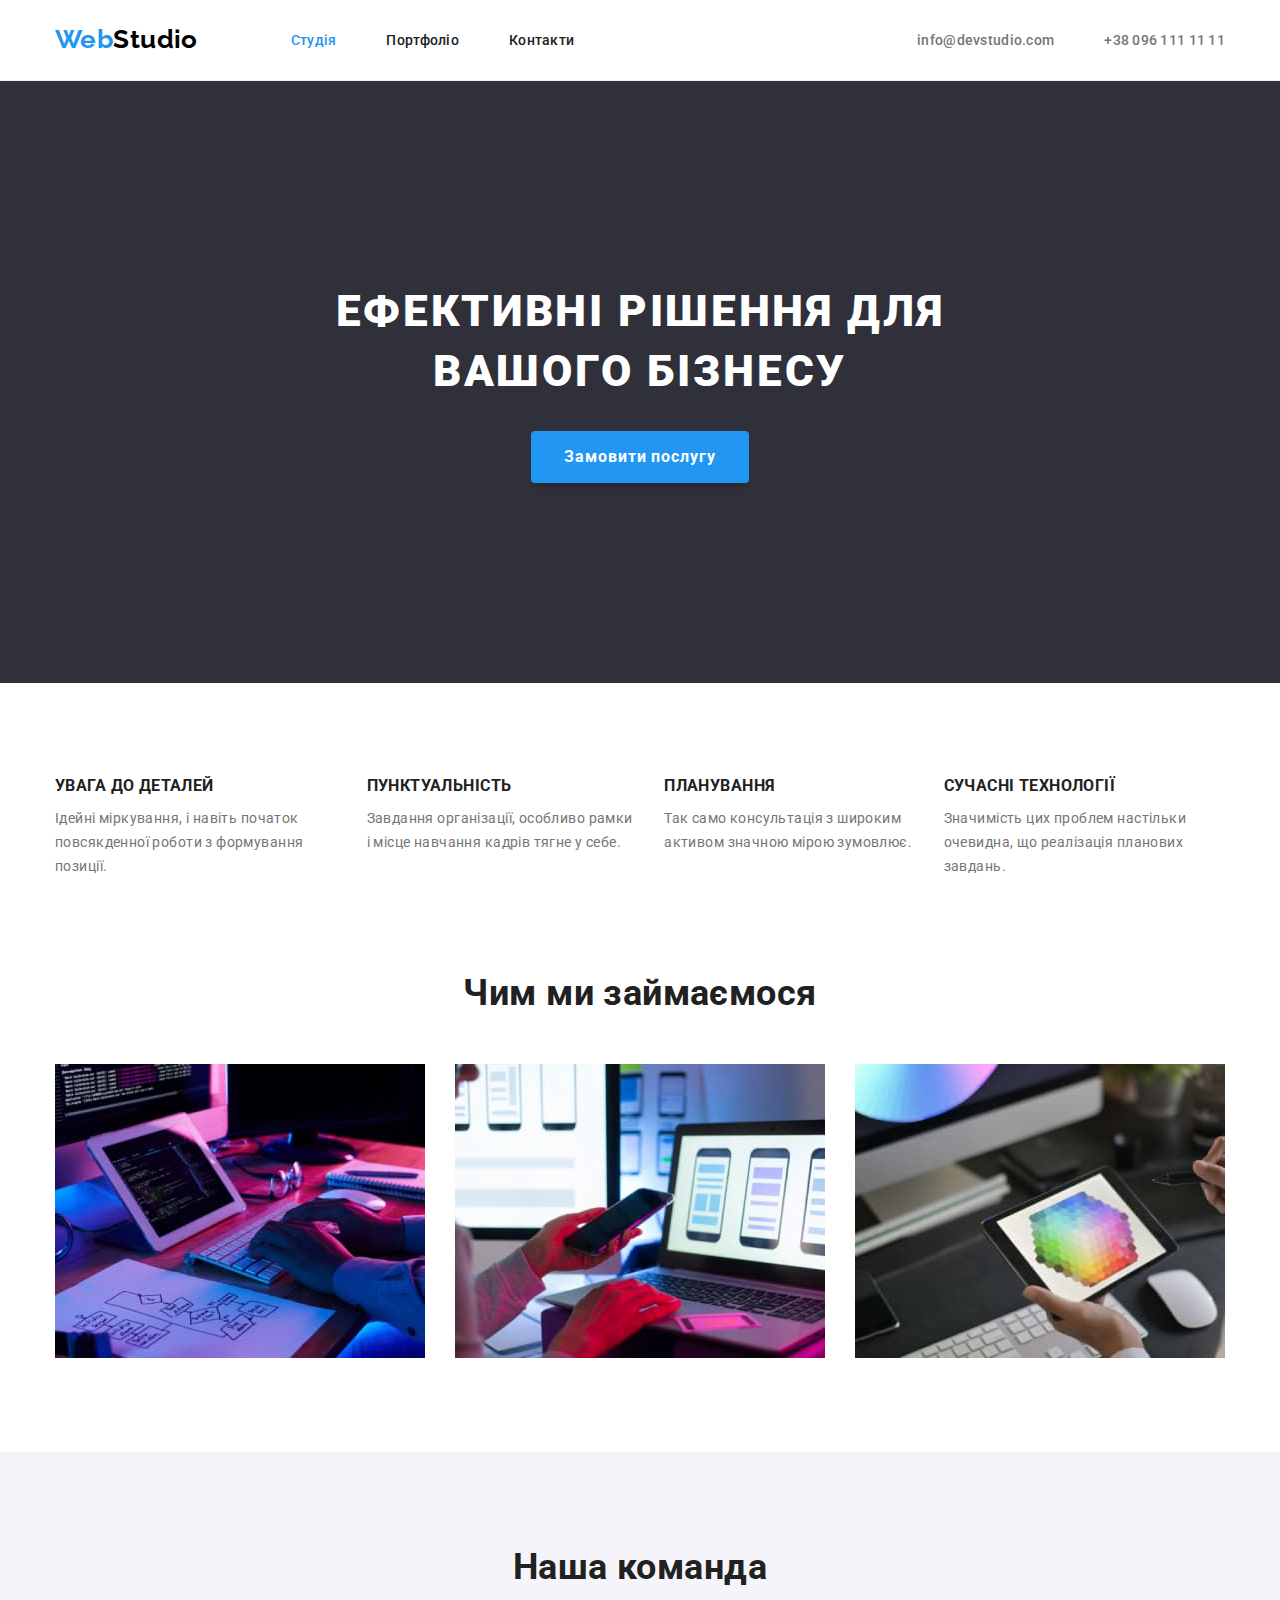
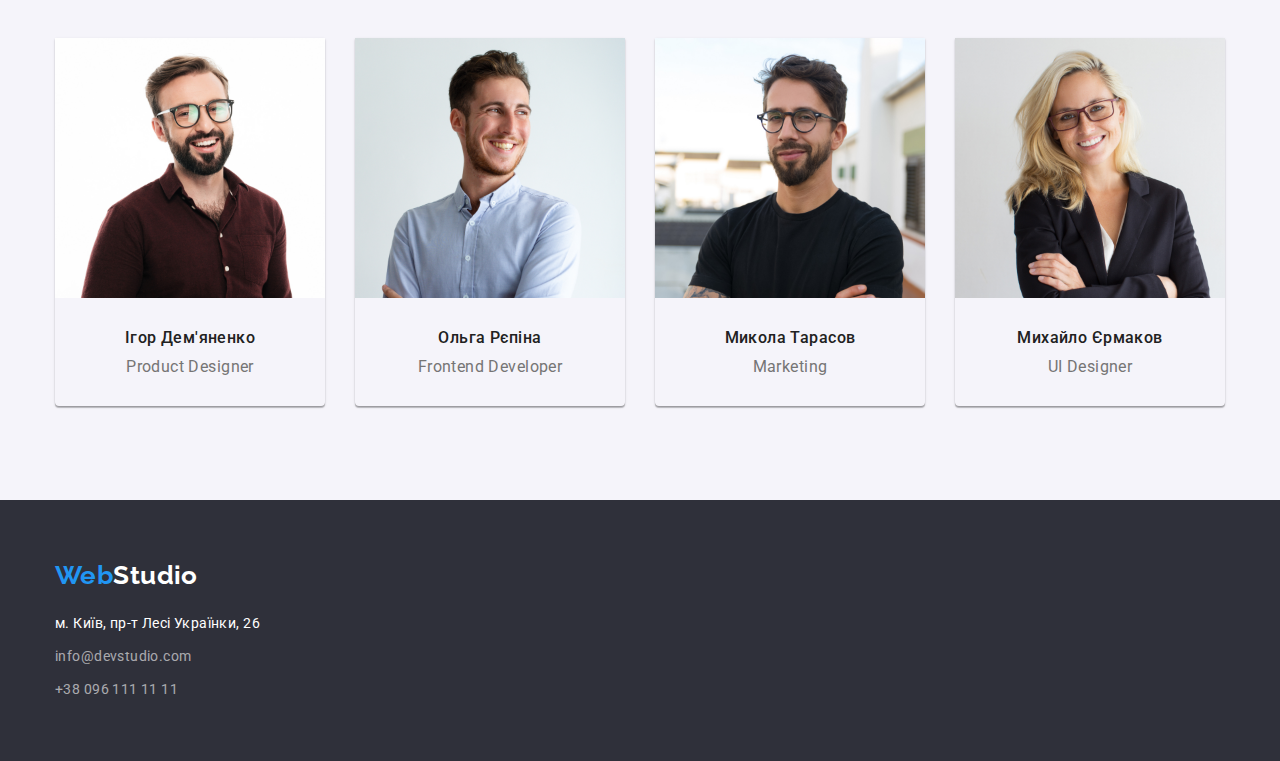
==== index.html @ 9a643a7b "Initial commit" ====
<!DOCTYPE html>
<html lang="uk">
<head>
    <meta charset="UTF-8">
    <meta http-equiv="X-UA-Compatible" content="IE=edge">
    <meta name="viewport" content="width=device-width, initial-scale=1.0">
    <title>Студія</title>
    <link rel="preconnect" href="https://fonts.googleapis.com">
    <link rel="preconnect" href="https://fonts.gstatic.com" crossorigin>
    <link href="https://fonts.googleapis.com/css2?family=Montserrat:wght@400;700&family=Raleway:wght@700&family=Roboto:wght@400;500;700;900&display=swap" rel="stylesheet">
    <link rel="stylesheet" href="https://cdnjs.cloudflare.com/ajax/libs/modern-normalize/1.1.0/modern-normalize.min.css">
    <link rel="stylesheet" href="./css/styles.css">
</head>
<body>

    <header class="header">
        <div class="container header-container">
        <a class="logo link" href="./index.html"><span class="web">Web</span>Studio</a>
        <nav class="navigation">
        <ul class="header-nav">
            <li><a class="header-nav-link link current" href="./index.html">Студія</a></li>
            <li><a class="header-nav-link link" href="./portfolio.html">Портфоліо</a></li>
            <li><a class="header-nav-link link" href="#">Контакти</a></li>
        </ul>
       </nav>
       <ul class="header-contacts">
        <li class="header-list"><a class="header-contact link" href="mailto:info@devstudio.com">info@devstudio.com</a></li>
        <li class="header-list"><a class="header-contact link" href="tel:+380961111111">+38 096 111 11 11</a></li>
       </ul>
    </div>
    </header>

    <main>
        
        <section class="section hero">
            <div class="container">
            <h1 class="hero-title">Ефективні рішення для вашого бізнесу</h1>
            <button class="hero-btn" type="button">Замовити послугу</button>
            </div>
        </section>

        <section class="section">
            <div class="container">
            <h2 class="hide">Особливості</h2>
            <ul class="features-lists">
                <li class="features-list">
                    <h3 class="features-title">УВАГА ДО ДЕТАЛЕЙ</h3>
                        <p class="features-subtitle">Ідейні міркування, і навіть початок повсякденної роботи з формування позиції.</p>
                </li>
                <li class="features-list">
                    <h3 class="features-title">ПУНКТУАЛЬНІСТЬ</h3>
                        <p class="features-subtitle">Завдання організації, особливо рамки і місце навчання кадрів тягне у себе.</p>
                </li>
                <li class="features-list">
                    <h3 class="features-title">ПЛАНУВАННЯ</h3>
                        <p class="features-subtitle">Так само консультація з широким активом значною мірою зумовлює.</p>
                </li>
                <li class="features-list">
                    <h3 class="features-title">СУЧАСНІ ТЕХНОЛОГІЇ</h3>
                        <p class="features-subtitle">Значимість цих проблем настільки очевидна, що реалізація планових завдань.</p>
                </li>
            </ul>
        </div>
        </section>

        <section class="section occupation">
            <div class="container">
            <h2 class="occupation-title">Чим ми займаємося</h2>
            <ul class="occupation-img">
                <li><img src="./images/box1.jpg" alt="чоловічі руки за клавіатурою ноутбука" width="370"></li>
                <li><img src="./images/box2.jpg" alt="жіночі руки тримають мобільний телефон за клавіатурою ноутбука" width="370"></li>
                <li><img src="./images/box3.jpg" alt="у руках розміщений гаджет, на якому здійснюються певні дії" width="370"></li>
            </ul>
        </div>
        </section>

        <section class="section team">
            <div class="container">
            <h2 class="team-title">Наша команда</h2>
            <ul class="team-soc-list">
                <li class="team-soc-item">
                    <img src="./images/team1.jpg" alt="усміхнений мужчина з бородою в окулярах" width="270">
                    <div class="team-subtitle">
                        <h3 class="team-item-title">Ігор Дем'яненко</h3>
                            <p class="team-item-text">Product Designer</p>
                        </div>
                </li>
                <li class="team-soc-item">
                    <img src="./images/team2.jpg" alt="усміхнена жінка в окулярах" width="270">
                    <div class="team-subtitle">
                        <h3 class="team-item-title">Ольга Рєпіна</h3>
                            <p class="team-item-text">Frontend Developer</p>
                    </div>
                </li>
                <li class="team-soc-item">
                    <img src="./images/team3.jpg" alt="усміхнений чоловік в блакитній сорочці" width="270">
                    <div class="team-subtitle">
                        <h3 class="team-item-title">Микола Тарасов</h3>
                            <p class="team-item-text">Marketing</p>
                    </div>
                </li>
                <li class="team-soc-item">
                    <img src="./images/team4.jpg" alt="чоловік в чорній футболці" width="270">
                    <div class="team-subtitle">
                        <h3 class="team-item-title">Михайло Єрмаков</h3>
                            <p class="team-item-text">UI Designer</p>
                    </div>
                </li>
            </ul>
          </div>
        </section>
    </main>
    <footer class="footer">
        <div class="container">
        <a class="logo-footer link" href="./index.html"><span class="web">Web</span>Studio</a>
        <address>
            <ul class="footer-list">
                <li class="footer-item">
                    <a class="footer-link link" href="https://goo.gl/maps/vN2mYpMbgfntK4BM6" target="_blank" rel="noopener noreferrer">м. Київ, пр-т Лесі Українки, 26</a>
                </li>
                <li class="footer-item">
                    <a class="footer-contact link" href="mailto:info@devstudio.com">info@devstudio.com</a>
                </li>
                <li class="footer-item">
                    <a class="footer-contact link" href="tel:+380961111111">+38 096 111 11 11</a>
                </li>
            </ul>
        </address>
      </div>
    </footer>
   
</body>
</html>
---- css/styles.css ----
:root {
    --font-rob: 'Roboto', sans-serif;
    --font-ral: 'Raleway', sans-serif;

    --primary-text-color: #757575;
    --title-text-color: #212121;
    --accent-color: #2196F3;
    --white-text-color: #FFFFFF;
    --black-text-color: #000000;
    --contact-text-color: rgba(255, 255, 255, 0.6);
  

    --primary-bg-color: #FFFFFF;
    --secondary-bg-color: #2F303A;
    --team-bg-color: #F5F4FA;

    --border-project-color: #EEEEEE;
    --border-header-color: #ECECEC;
    }

    body {
        font-family: var(--font-rob);
        font-size: 14px; 
        letter-spacing: 0.03em;
        line-height: calc(19 / 16);

        background-color: var(--primary-bg-color);
        color: var(--title-text-color);
       
    }

    h1,
    h2,
    h3,
    h4,
    h5,
    h6,
    p {
      margin: 0;
    }

    ul {
        list-style: none;
        margin: 0;
        padding: 0;
      }

      .hide {
        border: 0;
        clip: rect(1px, 1px, 1px, 1px);
        -webkit-clip-path: inset(50%);
        clip-path: inset(50%);
        height: 1px;
        margin: -1px;
        overflow: hidden;
        padding: 0;
        position: absolute;
        width: 1px;
        word-wrap: normal !important;
      }
      
      .link {
        text-decoration: none;
      }

      .container {
        width: 1200px;
        margin-left: auto;
        margin-right: auto;
        padding-left: 15px;
        padding-right: 15px;
      }

      .section {
        padding-top: 94px;
        padding-bottom: 94px;
        
      }

      .section.occupation {
        padding-top: 0;
      }

      address {
        font-style: normal;
      }

      img {
        display: block;
      }

    


      
      /* -----------------HEADER---------------- */

       .web,
       .logo,
       .logo-footer {
       font-family: var(--font-ral);
       font-weight: 700;
       font-size: 26px;
       line-height: calc(31 / 26);
       
       color: var(--accent-color);
       }

       .logo {
        
        padding-top: 24px;
        padding-bottom: 25px;

        margin-right: 93px;

        color: var(--black-text-color);
       }

       .header-nav-link,
       .header-contact {
        font-weight: 500;
        line-height: calc(16 / 14);
        letter-spacing: 0.02em;
        padding-top: 32px;
        padding-bottom: 32px;
       
        
        color: var(--title-text-color);
       }

       .header-nav-link:hover,
       .header-nav-link:focus,
       .header-nav-link.current {
        color: var(--accent-color);
      }

      .header-list {
        margin-left: 50px;
      }

      .header-contact {
        color: var(--primary-text-color);
      }

      .header-contact:hover,
      .header-contact:focus {
        color: var(--accent-color);
      }

      .header-nav {
        display: flex;
        gap: 50px;
      }

      .header-contacts {
        display: flex;
      }

      .header-container {
        display: flex;
        align-items: center;
      }

      .navigation {
        margin-right: auto;
      }
       

      .header {
        border-bottom: 1px solid var(--border-header-color);
       
      }



       /* -----------------HERO---------------- */

       .hero {
        padding-top: 200px;
        padding-bottom: 200px;
        text-align: center;
        background-color: var(--secondary-bg-color);
       }

       .hero-title {
        width: 696px;
        margin: 0 auto;
        font-weight: 900;
        font-size: 44px;
        line-height: calc(60 / 44);
        
        letter-spacing: 0.06em;
        text-transform: uppercase;

        margin-bottom: 30px;
      
        
        color: var(--white-text-color);
       }

       .hero-btn {
        font-family: inherit;
        font-weight: 700;
        font-size: 16px;
        line-height: calc(30 / 16);
        padding: 10px 32px;
      
        min-width: 216px;

        box-shadow: 0px 4px 4px rgba(0, 0, 0, 0.15);
        
       
        align-items: center;
        text-align: center;
        letter-spacing: 0.06em;
        
        color: var(--white-text-color);

        background: var(--accent-color);
        border-radius: 4px;
        border: 1px solid transparent;
        cursor: pointer;
       }

        /* -----------------FEATURES---------------- */


        .features-title {
        line-height: calc(16 / 14);
        text-transform: uppercase;

        margin-bottom: 10px;
        }

        .features-subtitle {
            line-height: calc(24 / 14);
            
            color: var(--primary-text-color);
        }

        .features-lists {
          display: flex;
          gap: 30px;
        }

        .features-list {
          flex-basis: calc((100%-90px) / 4);
        }



        

        /* -----------------OCCUPATION---------------- */

        .occupation-title {
            font-size: 36px;
            line-height: calc(42 / 36);
            text-align: center;

            margin-bottom: 50px;
        }

        .occupation-img {
          display: flex;
          gap: 30px;
        }


       /* -----------------TEAM---------------- */

       .team {
        background-color: var(--team-bg-color);
        text-align: center;
         }

       .team-title {
        font-size: 36px;
        line-height: calc(42 / 36);
        text-align: center;

        margin-bottom: 50px;
       }

       .team-item-title {
        font-weight: 500;
        font-size: 16px;
        margin-bottom: 10px;
       }
   
       .team-item-text {
        font-size: 16px;
        
        color: var(--primary-text-color);
       }

       .team-soc-item {
        width: calc((100%-90px) / 4);
        box-shadow: 0px 1px 3px rgba(0, 0, 0, 0.12),
         0px 1px 1px rgba(0, 0, 0, 0.14),
         0px 2px 1px rgba(0, 0, 0, 0.2);
        border-radius: 0px 0px 4px 4px;

       }

       .team-soc-list {
        display: flex;
        gap: 30px;
        
       }

       .team-subtitle {
        text-align: center;
        padding-top: 30px;
        padding-bottom: 30px;
       }

       .section.team {
        background-color: var(--team-bg-color);
       }



       
    /* -----------------FOOTER---------------- */

    .footer {
      padding-top: 60px;
      padding-bottom: 60px;
      background-color: var(--secondary-bg-color);
    }
    .logo-footer {
      display: inline-block;
      margin-bottom: 20px;
      color: var(--white-text-color);
    }

    .footer-item {
      margin-bottom: 9px;
    }

    .footer-item:last-child {
      margin-bottom: 0;
    }

    .footer-link,
    .footer-contact {
      display: inline-block;
      line-height: calc(24 / 14);
      
      color: var(--white-text-color);
    }

    

    .footer-contact {
     color: var(--contact-text-color);
    }

    
    .footer-contact:hover,
    .footer-contact:focus {
     color: var(--accent-color);
    }



    /* -----------------PORTFOLIO---------------- */

    .filter-btn {
      font-family: inherit;
      font-style: normal;
      font-weight: 500;
      font-size: 16px;
      line-height: calc(26 / 16);
      padding: 6px 22px;
      border: 1px solid transparent;
      
      
      
      text-align: center;
      letter-spacing: 0.03em;
      border-radius: 4px;
      
      color: var(--title-text-color);
      background-color: var(--team-bg-color);

      cursor: pointer;
    }

    .filter-btn:hover,
    .filter-btn:focus {
      color: var(--white-text-color);
      background-color: var(--accent-color);
    }

    .project-title {
      font-size: 18px;
      line-height: calc(36 / 18);
      
      letter-spacing: 0.06em;

      margin-bottom: 4px;
      
    }

    .project-text {
      font-size: 16px;
      line-height: calc(30 / 16);
      
      color: var(--primary-text-color);
    }

    .filter-lists {
      display: flex;
      gap: 8px;
      justify-content: center;
      margin-bottom: 50px;
    }

    .project-lists {
      display: flex;
      flex-wrap: wrap;
      gap: 30px;
    }

    .project-list {
      width: calc((100% - 60px) / 3);
    }
    
    .project {
      padding: 20px 24px;
      border: 1px solid var(--border-project-color);
      border-top: 0;
    }
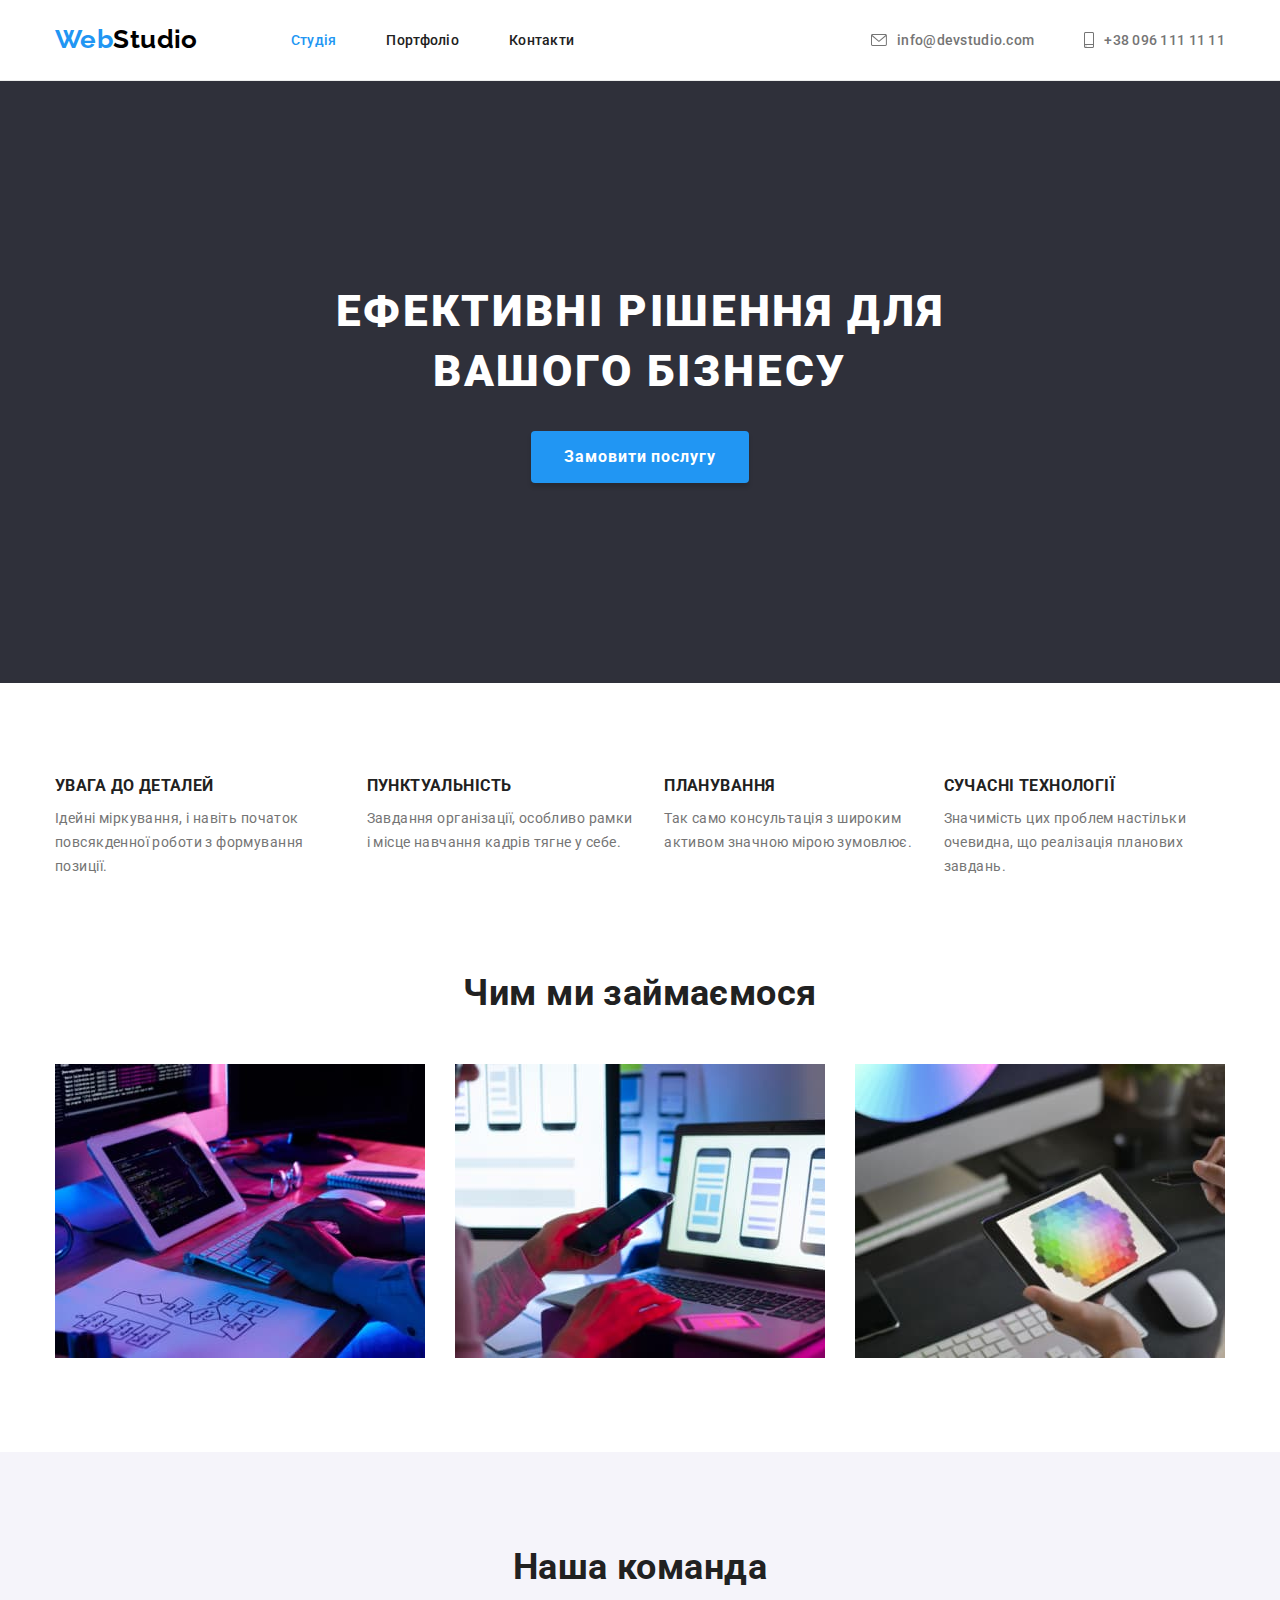
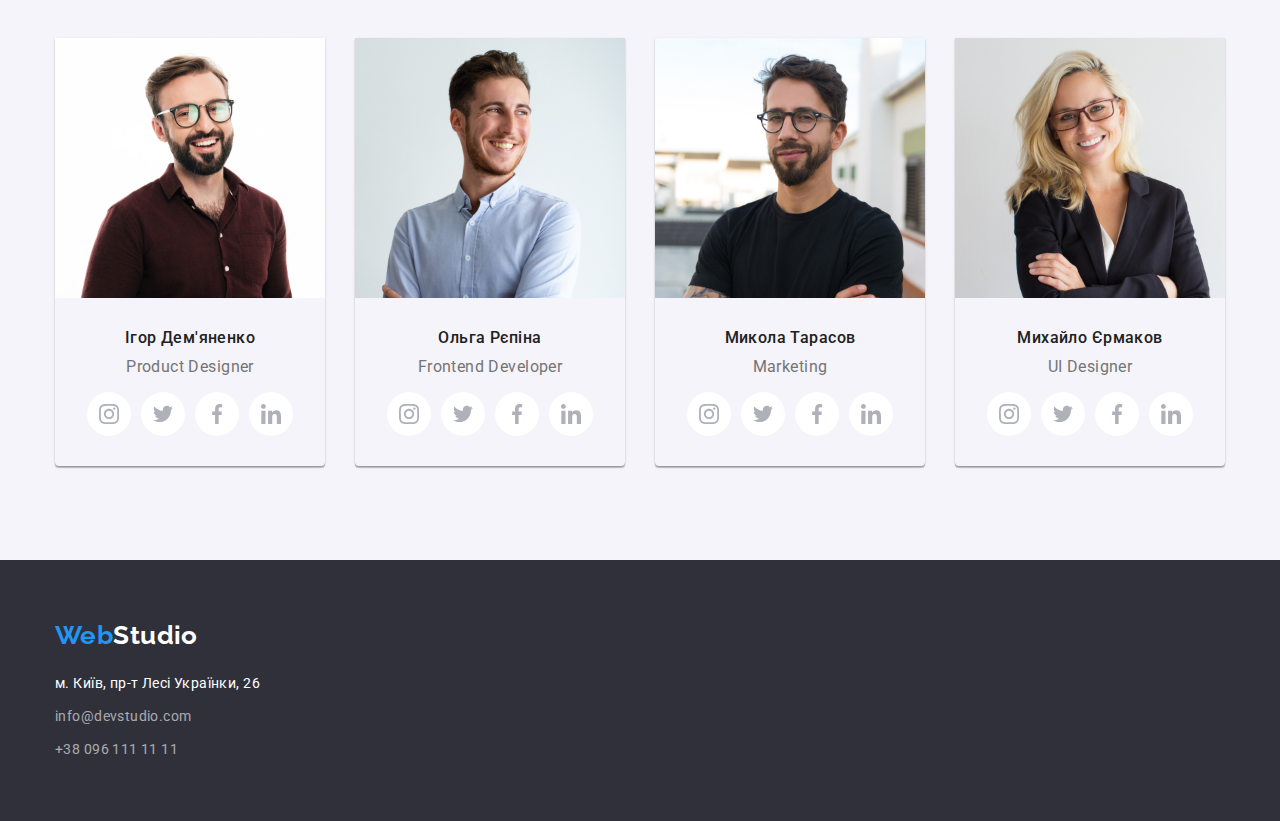
==== commit 630f17c4: "Update styles.css" ====
--- a/index.html
+++ b/index.html
@@ -24,8 +24,18 @@
         </ul>
        </nav>
        <ul class="header-contacts">
-        <li class="header-list"><a class="header-contact link" href="mailto:info@devstudio.com">info@devstudio.com</a></li>
-        <li class="header-list"><a class="header-contact link" href="tel:+380961111111">+38 096 111 11 11</a></li>
+        <li class="header-list">
+            <a class="header-contact link" href="mailto:info@devstudio.com">
+            <svg class="header-contact-icon" width="16" height="12">
+                <use href="./images/icons.svg#envelope"></use>
+            </svg>
+            info@devstudio.com</a></li>
+        <li class="header-list">
+            <a class="header-contact link" href="tel:+380961111111">
+            <svg class="header-contact-icon" width="10" height="16">
+                <use href="./images/icons.svg#smartphone"></use>
+            </svg>  
+            +38 096 111 11 11</a></li>
        </ul>
     </div>
     </header>
@@ -83,6 +93,36 @@
                     <div class="team-subtitle">
                         <h3 class="team-item-title">Ігор Дем'яненко</h3>
                             <p class="team-item-text">Product Designer</p>
+                            <ul class="team-social-list">
+                                <li class="team-social-item">
+                                    <a class="team-social-link" href="#">
+                                        <svg class="team-social-icon" width="20" height="20">
+                                            <use href="./images/icons.svg#instagram"></use>
+                                        </svg>
+                                    </a>
+                                </li>
+                                <li class="team-social-item">
+                                    <a class="team-social-link" href="#">
+                                        <svg class="team-social-icon" width="20" height="20">
+                                            <use href="./images/icons.svg#twitter"></use>
+                                        </svg>
+                                    </a>
+                                </li>
+                                <li class="team-social-item">
+                                    <a class="team-social-link" href="#">
+                                        <svg class="team-social-icon" width="20" height="20">
+                                            <use href="./images/icons.svg#facebook"></use>
+                                        </svg>
+                                    </a>
+                                </li>
+                                <li class="team-social-item">
+                                    <a class="team-social-link" href="#">
+                                        <svg class="team-social-icon" width="20" height="20">
+                                            <use href="./images/icons.svg#linkedin"></use>
+                                        </svg>
+                                    </a>
+                                </li>
+                            </ul>
                         </div>
                 </li>
                 <li class="team-soc-item">
@@ -90,6 +130,36 @@
                     <div class="team-subtitle">
                         <h3 class="team-item-title">Ольга Рєпіна</h3>
                             <p class="team-item-text">Frontend Developer</p>
+                            <ul class="team-social-list">
+                                <li class="team-social-item">
+                                    <a class="team-social-link" href="#">
+                                        <svg class="team-social-icon" width="20" height="20">
+                                            <use href="./images/icons.svg#instagram"></use>
+                                        </svg>
+                                    </a>
+                                </li>
+                                <li class="team-social-item">
+                                    <a class="team-social-link" href="#">
+                                        <svg class="team-social-icon" width="20" height="20">
+                                            <use href="./images/icons.svg#twitter"></use>
+                                        </svg>
+                                    </a>
+                                </li>
+                                <li class="team-social-item">
+                                    <a class="team-social-link" href="#">
+                                        <svg class="team-social-icon" width="20" height="20">
+                                            <use href="./images/icons.svg#facebook"></use>
+                                        </svg>
+                                    </a>
+                                </li>
+                                <li class="team-social-item">
+                                    <a class="team-social-link" href="#">
+                                        <svg class="team-social-icon" width="20" height="20">
+                                            <use href="./images/icons.svg#linkedin"></use>
+                                        </svg>
+                                    </a>
+                                </li>
+                            </ul>
                     </div>
                 </li>
                 <li class="team-soc-item">
@@ -97,6 +167,36 @@
                     <div class="team-subtitle">
                         <h3 class="team-item-title">Микола Тарасов</h3>
                             <p class="team-item-text">Marketing</p>
+                            <ul class="team-social-list">
+                                <li class="team-social-item">
+                                    <a class="team-social-link" href="#">
+                                        <svg class="team-social-icon" width="20" height="20">
+                                            <use href="./images/icons.svg#instagram"></use>
+                                        </svg>
+                                    </a>
+                                </li>
+                                <li class="team-social-item">
+                                    <a class="team-social-link" href="#">
+                                        <svg class="team-social-icon" width="20" height="20">
+                                            <use href="./images/icons.svg#twitter"></use>
+                                        </svg>
+                                    </a>
+                                </li>
+                                <li class="team-social-item">
+                                    <a class="team-social-link" href="#">
+                                        <svg class="team-social-icon" width="20" height="20">
+                                            <use href="./images/icons.svg#facebook"></use>
+                                        </svg>
+                                    </a>
+                                </li>
+                                <li class="team-social-item">
+                                    <a class="team-social-link" href="#">
+                                        <svg class="team-social-icon" width="20" height="20">
+                                            <use href="./images/icons.svg#linkedin"></use>
+                                        </svg>
+                                    </a>
+                                </li>
+                            </ul>
                     </div>
                 </li>
                 <li class="team-soc-item">
@@ -104,6 +204,36 @@
                     <div class="team-subtitle">
                         <h3 class="team-item-title">Михайло Єрмаков</h3>
                             <p class="team-item-text">UI Designer</p>
+                            <ul class="team-social-list">
+                                <li class="team-social-item">
+                                    <a class="team-social-link" href="#">
+                                        <svg class="team-social-icon" width="20" height="20">
+                                            <use href="./images/icons.svg#instagram"></use>
+                                        </svg>
+                                    </a>
+                                </li>
+                                <li class="team-social-item">
+                                    <a class="team-social-link" href="#">
+                                        <svg class="team-social-icon" width="20" height="20">
+                                            <use href="./images/icons.svg#twitter"></use>
+                                        </svg>
+                                    </a>
+                                </li>
+                                <li class="team-social-item">
+                                    <a class="team-social-link" href="#">
+                                        <svg class="team-social-icon" width="20" height="20">
+                                            <use href="./images/icons.svg#facebook"></use>
+                                        </svg>
+                                    </a>
+                                </li>
+                                <li class="team-social-item">
+                                    <a class="team-social-link" href="#">
+                                        <svg class="team-social-icon" width="20" height="20">
+                                            <use href="./images/icons.svg#linkedin"></use>
+                                        </svg>
+                                    </a>
+                                </li>
+                            </ul>
                     </div>
                 </li>
             </ul>
--- a/css/styles.css
+++ b/css/styles.css
@@ -13,6 +13,7 @@
     --primary-bg-color: #FFFFFF;
     --secondary-bg-color: #2F303A;
     --team-bg-color: #F5F4FA;
+    --soc-bg-color: #AFB1B8;
 
     --border-project-color: #EEEEEE;
     --border-header-color: #ECECEC;
@@ -139,6 +140,10 @@
       }
 
       .header-contact {
+        display: flex;
+        align-items: center;
+        justify-content: center;
+        gap: 10px;
         color: var(--primary-text-color);
       }
 
@@ -146,6 +151,12 @@
       .header-contact:focus {
         color: var(--accent-color);
       }
+
+      .header-contact-icon
+       {
+        fill: currentColor;
+      }
+
 
       .header-nav {
         display: flex;
@@ -290,6 +301,7 @@
    
        .team-item-text {
         font-size: 16px;
+        margin-bottom: 16px;
         
         color: var(--primary-text-color);
        }
@@ -319,7 +331,41 @@
         background-color: var(--team-bg-color);
        }
 
-
+       .social-item {
+        width: 44px;
+        height: 44px;
+       }
+
+       .team-social-list {
+        display: flex;
+        justify-content: center;
+        gap: 10px;
+       }
+
+       .team-social-link {
+        display: flex;
+        align-items: center;
+        justify-content: center;
+        width: 44px;
+        height: 44px;
+
+        background-color: var(--primary-bg-color);
+        border-radius: 50%;
+       }
+
+       .team-social-icon {
+        fill: var(--soc-bg-color);
+       }
+
+       .team-social-link:hover,
+       .team-social-link:focus {
+        background-color: var(--accent-color);
+       }
+
+       .team-social-link:hover .team-social-icon,
+       .team-social-link:focus .team-social-icon {
+        fill: var(--primary-bg-color);
+       }
 
        
     /* -----------------FOOTER---------------- */
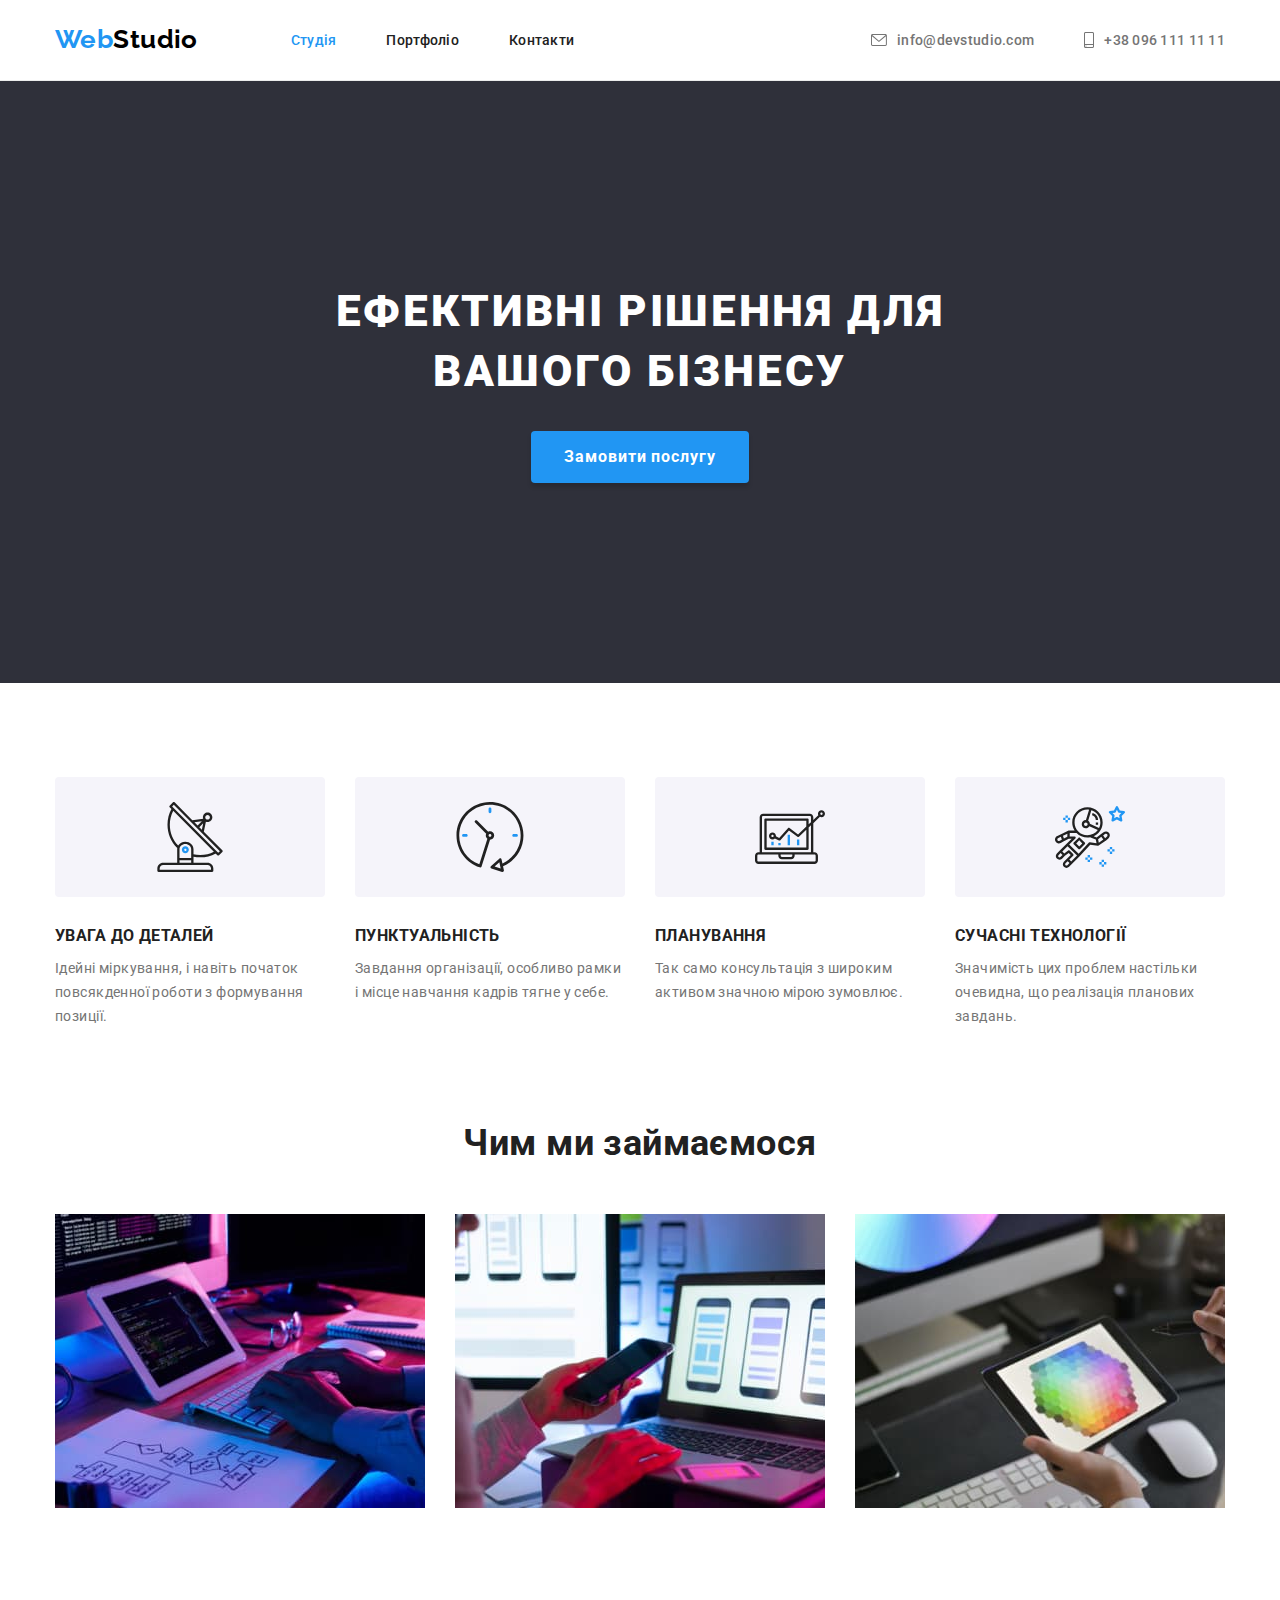
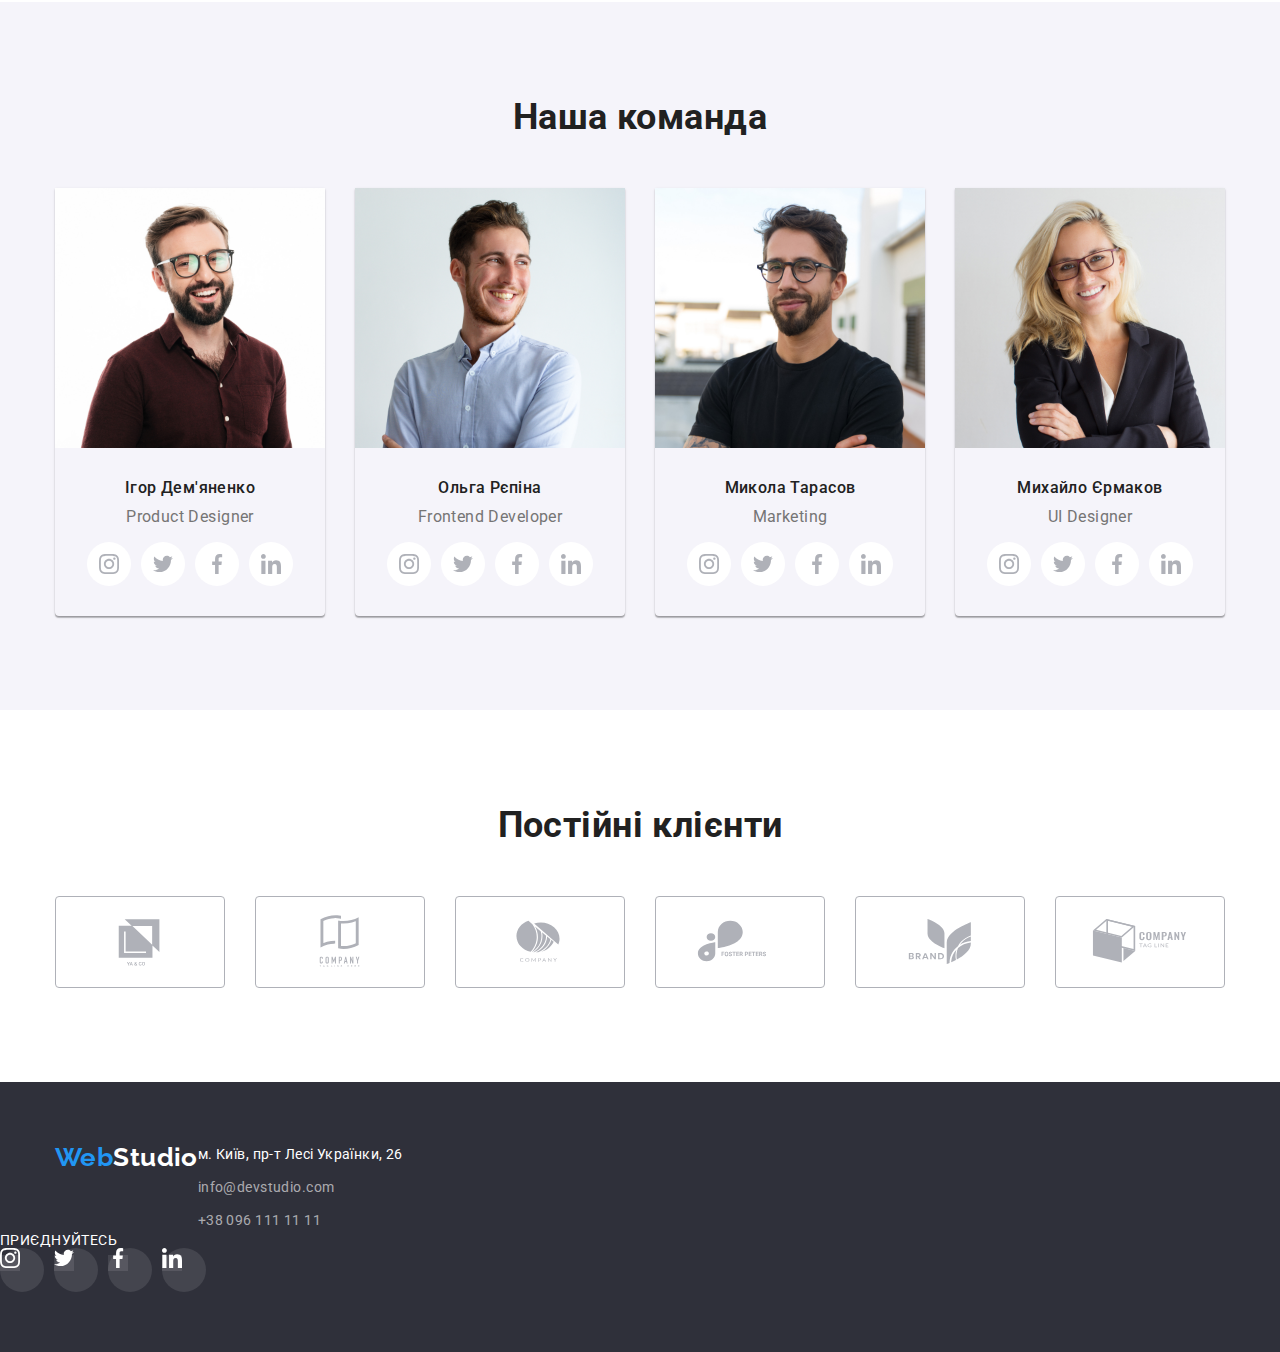
==== commit 516078e1: "Update index.html" ====
--- a/index.html
+++ b/index.html
@@ -54,18 +54,38 @@
             <h2 class="hide">Особливості</h2>
             <ul class="features-lists">
                 <li class="features-list">
+                    <a class="features-link" href="#">
+                        <svg class="features-icon" width="70" height="70">
+                            <use href="./images/icons.svg#antenna"></use>
+                        </svg>
+                    </a>
                     <h3 class="features-title">УВАГА ДО ДЕТАЛЕЙ</h3>
                         <p class="features-subtitle">Ідейні міркування, і навіть початок повсякденної роботи з формування позиції.</p>
                 </li>
                 <li class="features-list">
+                    <a class="features-link" href="#">
+                        <svg class="features-icon" width="70" height="70">
+                            <use href="./images/icons.svg#clock"></use>
+                        </svg>
+                    </a>
                     <h3 class="features-title">ПУНКТУАЛЬНІСТЬ</h3>
                         <p class="features-subtitle">Завдання організації, особливо рамки і місце навчання кадрів тягне у себе.</p>
                 </li>
                 <li class="features-list">
+                    <a class="features-link" href="#">
+                        <svg class="features-icon" width="70" height="70">
+                            <use href="./images/icons.svg#diagram"></use>
+                        </svg>
+                    </a>
                     <h3 class="features-title">ПЛАНУВАННЯ</h3>
                         <p class="features-subtitle">Так само консультація з широким активом значною мірою зумовлює.</p>
                 </li>
                 <li class="features-list">
+                    <a class="features-link" href="#">
+                        <svg class="features-icon" width="70" height="70">
+                            <use href="./images/icons.svg#astronaut"></use>
+                        </svg>
+                    </a>
                     <h3 class="features-title">СУЧАСНІ ТЕХНОЛОГІЇ</h3>
                         <p class="features-subtitle">Значимість цих проблем настільки очевидна, що реалізація планових завдань.</p>
                 </li>
@@ -239,6 +259,55 @@
             </ul>
           </div>
         </section>
+        <section class="section customers">
+            <div class="container">
+                <h2 class="customers-title">Постійні клієнти</h2>
+                    <ul class="customers-list">
+                        <li class="customers-item">
+                            <a class="customers-link" href="#">
+                                <svg class="customers-icon" width="106" height="60">
+                                    <use href="./images/icons.svg#yaco"></use>
+                                </svg>
+                            </a>
+                        </li>
+                        <li class="customers-item">
+                            <a class="customers-link" href="#">
+                                <svg class="customers-icon" width="106" height="60">
+                                    <use href="./images/icons.svg#company1"></use>
+                                </svg>
+                            </a>
+                        </li>
+                        <li class="customers-item">
+                            <a class="customers-link" href="#">
+                                <svg class="customers-icon" width="106" height="60">
+                                    <use href="./images/icons.svg#company2"></use>
+                                </svg>
+                            </a>
+                        </li>
+                        <li class="customers-item">
+                            <a class="customers-link" href="#">
+                                <svg class="customers-icon" width="106" height="60">
+                                    <use href="./images/icons.svg#foster"></use>
+                                </svg>
+                            </a>
+                        </li>
+                        <li class="customers-item">
+                            <a class="customers-link" href="#">
+                                <svg class="customers-icon" width="106" height="60">
+                                    <use href="./images/icons.svg#brand"></use>
+                                </svg>
+                            </a>
+                        </li>
+                        <li class="customers-item">
+                            <a class="customers-link" href="#">
+                                <svg class="customers-icon" width="106" height="60">
+                                    <use href="./images/icons.svg#tag"></use>
+                                </svg>
+                            </a>
+                        </li>
+                    </ul>
+               </div>
+        </section>
     </main>
     <footer class="footer">
         <div class="container">
@@ -256,7 +325,40 @@
                 </li>
             </ul>
         </address>
-      </div>
+       </div>
+      <div class="footer-soc">
+        <p class="footer-soc-text">приєднуйтесь</p>
+            <ul class="footer-soc-list">
+                <li class="footer-soc-item">
+                    <a class="footer-soc-link" href="#">
+                        <svg class="footer-soc-icon" width="20" height="20">
+                            <use href="./images/icons.svg#instagram"></use>
+                        </svg>
+                    </a>
+                </li>
+                <li class="footer-soc-item">
+                    <a class="footer-soc-link" href="#">
+                        <svg class="footer-soc-icon" width="20" height="20">
+                            <use href="./images/icons.svg#twitter"></use>
+                        </svg>
+                    </a>
+                </li>
+                <li class="footer-soc-item">
+                    <a class="footer-soc-link" href="#">
+                        <svg class="footer-soc-icon" width="20" height="20">
+                            <use href="./images/icons.svg#facebook"></use>
+                        </svg>
+                    </a>
+                </li>
+                <li class="footer-soc-item">
+                    <a class="footer-soc-link" href="#">
+                        <svg class="footer-soc-icon" width="20" height="20">
+                            <use href="./images/icons.svg#linkedin"></use>
+                        </svg>
+                    </a>
+                </li>
+            </ul>
+        </div>
     </footer>
    
 </body>
--- a/css/styles.css
+++ b/css/styles.css
@@ -14,6 +14,7 @@
     --secondary-bg-color: #2F303A;
     --team-bg-color: #F5F4FA;
     --soc-bg-color: #AFB1B8;
+    --soc-bg-icon: rgba(255, 255, 255, 0.1);
 
     --border-project-color: #EEEEEE;
     --border-header-color: #ECECEC;
@@ -235,6 +236,19 @@
 
         /* -----------------FEATURES---------------- */
 
+        .features-link {
+          display: flex;
+          align-items: center;
+          justify-content: center;
+          width: 270px;
+          height: 120px;
+          gap: 30px;
+          margin-bottom: 30px;
+  
+          background-color: var(--team-bg-color);
+          border-radius: 4px;
+        }
+
 
         .features-title {
         line-height: calc(16 / 14);
@@ -331,7 +345,7 @@
         background-color: var(--team-bg-color);
        }
 
-       .social-item {
+       .team-social-item {
         width: 44px;
         height: 44px;
        }
@@ -367,6 +381,50 @@
         fill: var(--primary-bg-color);
        }
 
+
+     /* -----------------CUSTOMERS---------------- */
+
+
+     .customers-title {
+      font-size: 36px;
+      line-height: calc(42 / 36);
+      text-align: center;
+
+      margin-bottom: 50px;
+     }
+
+     .customers-link {
+      display: flex;
+      align-items: center;
+      justify-content: center;
+      width: 170px;
+      height: 92px;
+
+      border: 1px solid var(--soc-bg-color);
+      border-radius: 4px;
+     }
+
+
+     .customers-list {
+      display: flex;
+      justify-content: center;
+      gap: 30px;
+     }
+
+     .customers-icon {
+      fill: var(--soc-bg-color);
+     }
+
+     .customers-link:hover,
+     .customers-link:focus {
+      border-color: var(--accent-color);
+     }
+
+     .customers-link:hover .customers-icon,
+     .customers-link:focus .customers-icon {
+      fill: var(--accent-color);
+     }
+
        
     /* -----------------FOOTER---------------- */
 
@@ -398,7 +456,6 @@
     }
 
     
-
     .footer-contact {
      color: var(--contact-text-color);
     }
@@ -408,6 +465,45 @@
     .footer-contact:focus {
      color: var(--accent-color);
     }
+
+    .footer-soc-text {
+      line-height: calc(16 / 14);
+      text-transform: uppercase;
+
+      color: var(--primary-bg-color)
+
+    }
+
+    footer .container{
+      display: flex;
+     
+    }
+
+
+    .footer-soc-list {
+      display: flex;
+      gap: 10px;
+    }
+
+    .footer-soc-icon {
+      fill: var(--primary-bg-color);
+    }
+
+    .footer-soc-link {
+      
+      background-color: var(--soc-bg-icon);
+    }
+
+    .footer-soc-item {
+      width: 44px;
+      height: 44px;
+      border-radius: 50%;
+      background-color: var(--soc-bg-icon);
+    }
+
+    
+   
+   
 
 
 
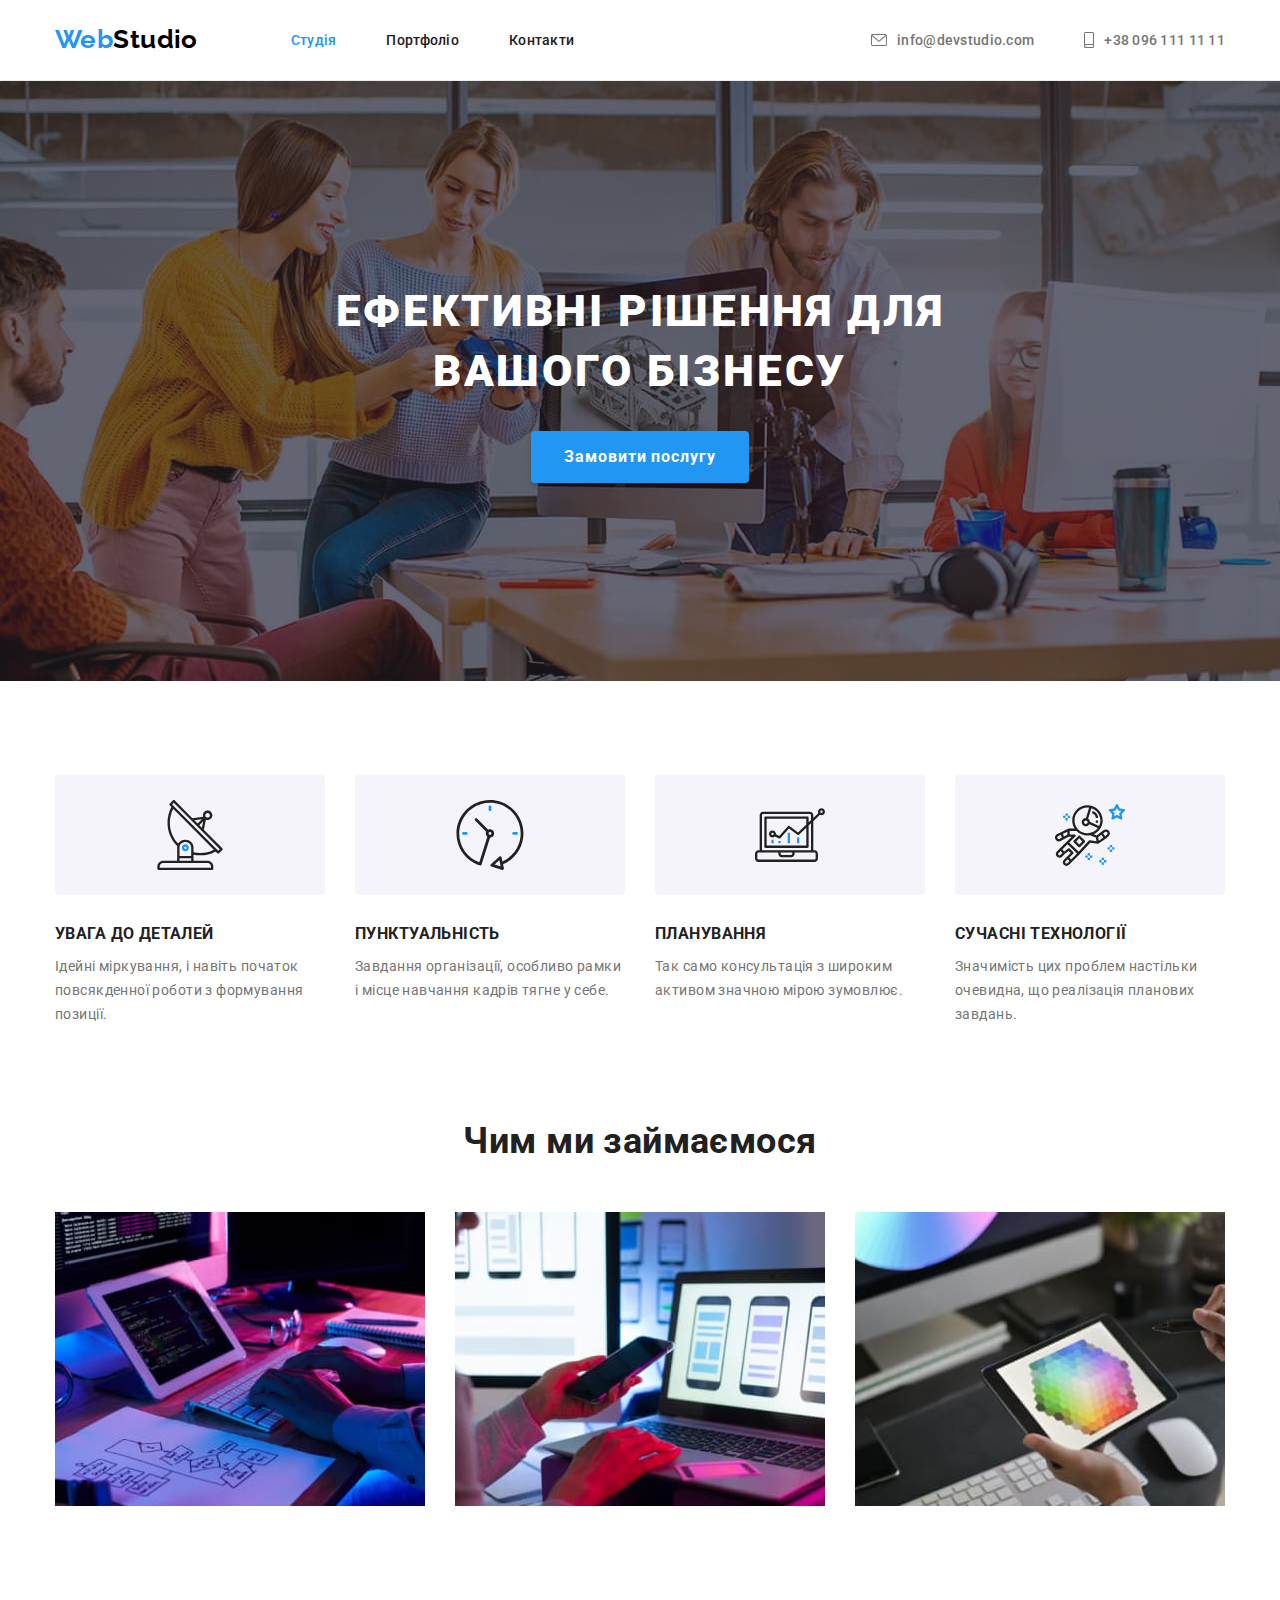
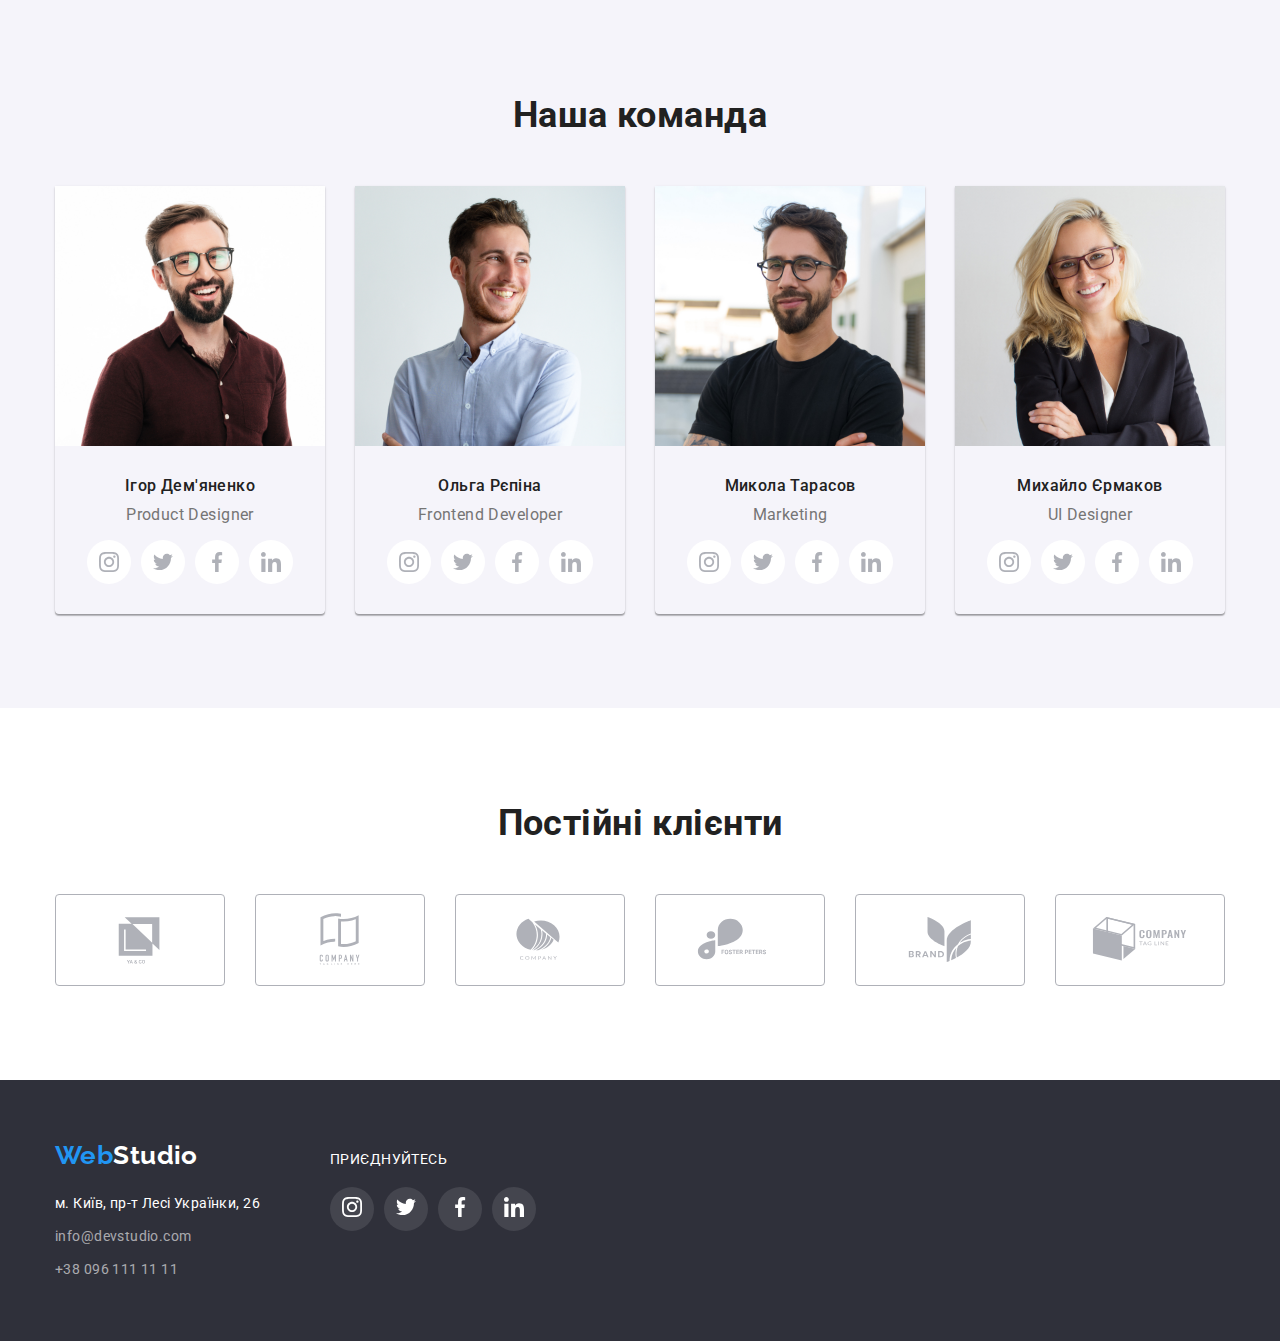
==== commit 3235ad1a: "Create hero.jpg" ====
--- a/index.html
+++ b/index.html
@@ -311,6 +311,7 @@
     </main>
     <footer class="footer">
         <div class="container">
+            <div class="footer-address">
         <a class="logo-footer link" href="./index.html"><span class="web">Web</span>Studio</a>
         <address>
             <ul class="footer-list">
@@ -358,6 +359,7 @@
                     </a>
                 </li>
             </ul>
+          </div>
         </div>
     </footer>
    
--- a/css/styles.css
+++ b/css/styles.css
@@ -188,10 +188,20 @@
        /* -----------------HERO---------------- */
 
        .hero {
+        max-width: 1600px;
+        height: 600px;
         padding-top: 200px;
         padding-bottom: 200px;
         text-align: center;
-        background-color: var(--secondary-bg-color);
+        
+        background-image: linear-gradient(
+           rgba(47, 48, 58, 0.4),
+           rgba(47, 48, 58, 0.4)),
+           url(../images/hero.jpg);
+        background-position: center;
+        background-repeat: no-repeat;
+        background-size: cover;
+
        }
 
        .hero-title {
@@ -476,7 +486,7 @@
 
     footer .container{
       display: flex;
-     
+     align-items: baseline;
     }
 
 
@@ -489,21 +499,29 @@
       fill: var(--primary-bg-color);
     }
 
-    .footer-soc-link {
-      
-      background-color: var(--soc-bg-icon);
-    }
-
+    
     .footer-soc-item {
+      display: flex;
+      align-items: center;
+      justify-content: center;
       width: 44px;
       height: 44px;
       border-radius: 50%;
       background-color: var(--soc-bg-icon);
     }
 
-    
-   
-   
+    .footer-soc-item:hover,
+    .footer-soc-item:focus {
+     background-color: var(--accent-color);
+    }
+
+    .footer-soc-text {
+      margin-bottom: 20px;
+    }
+
+    .footer-soc {
+      margin-left: 70px;
+    }
 
 
 
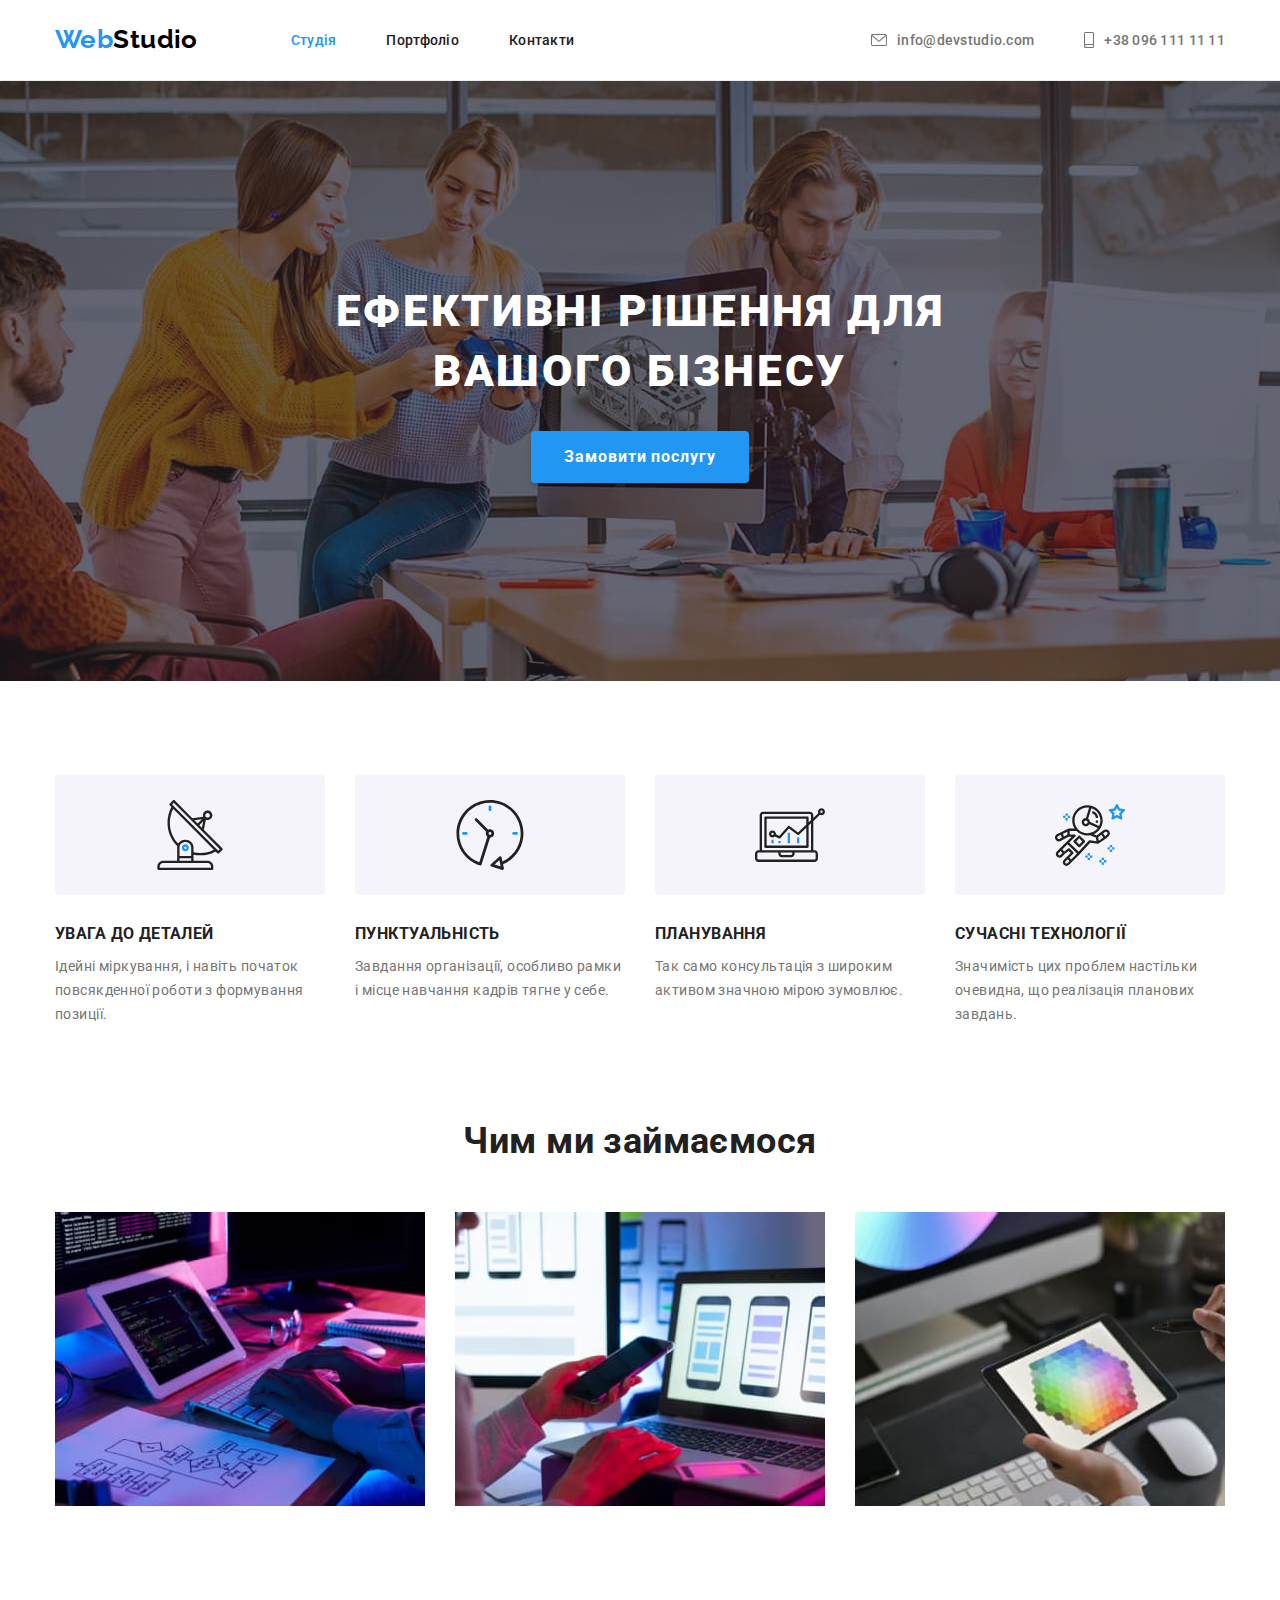
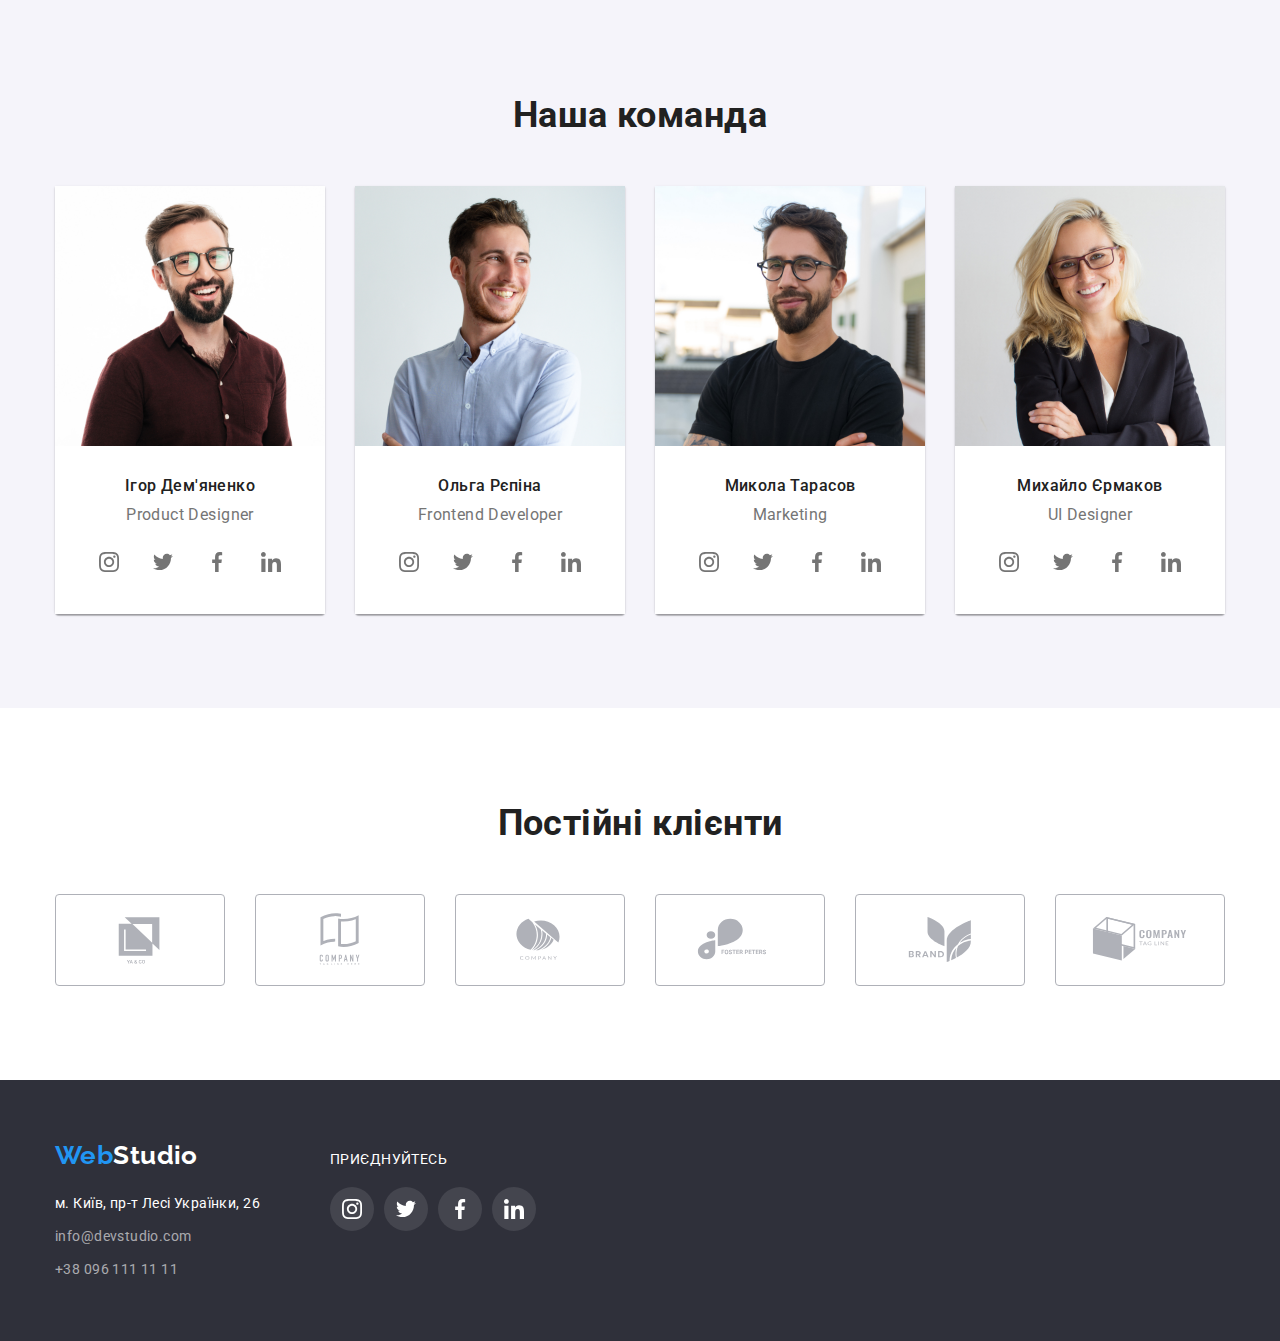
==== commit 834b600a: "Update style.css, index.html" ====
--- a/index.html
+++ b/index.html
@@ -54,38 +54,38 @@
             <h2 class="hide">Особливості</h2>
             <ul class="features-lists">
                 <li class="features-list">
-                    <a class="features-link" href="#">
+                    <div class="features-link" href="#">
                         <svg class="features-icon" width="70" height="70">
                             <use href="./images/icons.svg#antenna"></use>
                         </svg>
-                    </a>
+                    </div>
                     <h3 class="features-title">УВАГА ДО ДЕТАЛЕЙ</h3>
                         <p class="features-subtitle">Ідейні міркування, і навіть початок повсякденної роботи з формування позиції.</p>
                 </li>
                 <li class="features-list">
-                    <a class="features-link" href="#">
+                    <div class="features-link" href="#">
                         <svg class="features-icon" width="70" height="70">
                             <use href="./images/icons.svg#clock"></use>
                         </svg>
-                    </a>
+                    </div>
                     <h3 class="features-title">ПУНКТУАЛЬНІСТЬ</h3>
                         <p class="features-subtitle">Завдання організації, особливо рамки і місце навчання кадрів тягне у себе.</p>
                 </li>
                 <li class="features-list">
-                    <a class="features-link" href="#">
+                    <div class="features-link" href="#">
                         <svg class="features-icon" width="70" height="70">
                             <use href="./images/icons.svg#diagram"></use>
                         </svg>
-                    </a>
+                    </div>
                     <h3 class="features-title">ПЛАНУВАННЯ</h3>
                         <p class="features-subtitle">Так само консультація з широким активом значною мірою зумовлює.</p>
                 </li>
                 <li class="features-list">
-                    <a class="features-link" href="#">
+                    <div class="features-link" href="#">
                         <svg class="features-icon" width="70" height="70">
                             <use href="./images/icons.svg#astronaut"></use>
                         </svg>
-                    </a>
+                    </div>
                     <h3 class="features-title">СУЧАСНІ ТЕХНОЛОГІЇ</h3>
                         <p class="features-subtitle">Значимість цих проблем настільки очевидна, що реалізація планових завдань.</p>
                 </li>
@@ -264,46 +264,46 @@
                 <h2 class="customers-title">Постійні клієнти</h2>
                     <ul class="customers-list">
                         <li class="customers-item">
-                            <a class="customers-link" href="#">
+                            <div class="customers-link" href="#">
                                 <svg class="customers-icon" width="106" height="60">
                                     <use href="./images/icons.svg#yaco"></use>
                                 </svg>
-                            </a>
-                        </li>
-                        <li class="customers-item">
-                            <a class="customers-link" href="#">
+                            </div>
+                        </li>
+                        <li class="customers-item">
+                            <div class="customers-link" href="#">
                                 <svg class="customers-icon" width="106" height="60">
                                     <use href="./images/icons.svg#company1"></use>
                                 </svg>
-                            </a>
-                        </li>
-                        <li class="customers-item">
-                            <a class="customers-link" href="#">
+                            </div>
+                        </li>
+                        <li class="customers-item">
+                            <div class="customers-link" href="#">
                                 <svg class="customers-icon" width="106" height="60">
                                     <use href="./images/icons.svg#company2"></use>
                                 </svg>
-                            </a>
-                        </li>
-                        <li class="customers-item">
-                            <a class="customers-link" href="#">
+                            </div>
+                        </li>
+                        <li class="customers-item">
+                            <div class="customers-link" href="#">
                                 <svg class="customers-icon" width="106" height="60">
                                     <use href="./images/icons.svg#foster"></use>
                                 </svg>
-                            </a>
-                        </li>
-                        <li class="customers-item">
-                            <a class="customers-link" href="#">
+                            </div>
+                        </li>
+                        <li class="customers-item">
+                            <div class="customers-link" href="#">
                                 <svg class="customers-icon" width="106" height="60">
                                     <use href="./images/icons.svg#brand"></use>
                                 </svg>
-                            </a>
-                        </li>
-                        <li class="customers-item">
-                            <a class="customers-link" href="#">
+                            </div>
+                        </li>
+                        <li class="customers-item">
+                            <div class="customers-link" href="#">
                                 <svg class="customers-icon" width="106" height="60">
                                     <use href="./images/icons.svg#tag"></use>
                                 </svg>
-                            </a>
+                            </div>
                         </li>
                     </ul>
                </div>
--- a/css/styles.css
+++ b/css/styles.css
@@ -305,7 +305,6 @@
        /* -----------------TEAM---------------- */
 
        .team {
-        background-color: var(--team-bg-color);
         text-align: center;
          }
 
@@ -372,25 +371,24 @@
         justify-content: center;
         width: 44px;
         height: 44px;
-
-        background-color: var(--primary-bg-color);
+        color: var(--primary-text-color);
         border-radius: 50%;
-       }
+        
+        }
 
        .team-social-icon {
-        fill: var(--soc-bg-color);
+        fill: currentColor;
        }
 
        .team-social-link:hover,
        .team-social-link:focus {
         background-color: var(--accent-color);
        }
-
-       .team-social-link:hover .team-social-icon,
-       .team-social-link:focus .team-social-icon {
-        fill: var(--primary-bg-color);
-       }
-
+       
+
+       .team-subtitle {
+        background-color: var(--primary-bg-color);
+       }
 
      /* -----------------CUSTOMERS---------------- */
 
@@ -500,18 +498,19 @@
     }
 
     
-    .footer-soc-item {
+    .footer-soc-link {
       display: flex;
       align-items: center;
       justify-content: center;
       width: 44px;
       height: 44px;
+
       border-radius: 50%;
       background-color: var(--soc-bg-icon);
     }
 
-    .footer-soc-item:hover,
-    .footer-soc-item:focus {
+    .footer-soc-link:hover,
+    .footer-soc-link:focus {
      background-color: var(--accent-color);
     }
 
@@ -534,9 +533,7 @@
       font-size: 16px;
       line-height: calc(26 / 16);
       padding: 6px 22px;
-      border: 1px solid transparent;
-      
-      
+      border: 1px solid transparent;  
       
       text-align: center;
       letter-spacing: 0.03em;
@@ -550,6 +547,10 @@
 
     .filter-btn:hover,
     .filter-btn:focus {
+      box-shadow: 0px 3px 1px rgba(0, 0, 0, 0.1), 
+      0px 1px 2px rgba(0, 0, 0, 0.08),
+      0px 2px 2px rgba(0, 0, 0, 0.12);
+      
       color: var(--white-text-color);
       background-color: var(--accent-color);
     }
@@ -592,5 +593,15 @@
       padding: 20px 24px;
       border: 1px solid var(--border-project-color);
       border-top: 0;
+     
+
+    }
+
+    .project-list:hover,
+    .project-list:focus {
+      box-shadow: 0px 1px 1px rgba(0, 0, 0, 0.12),
+      0px 4px 4px rgba(0, 0, 0, 0.06),
+      1px 4px 6px rgba(0, 0, 0, 0.16);
+
     }
         